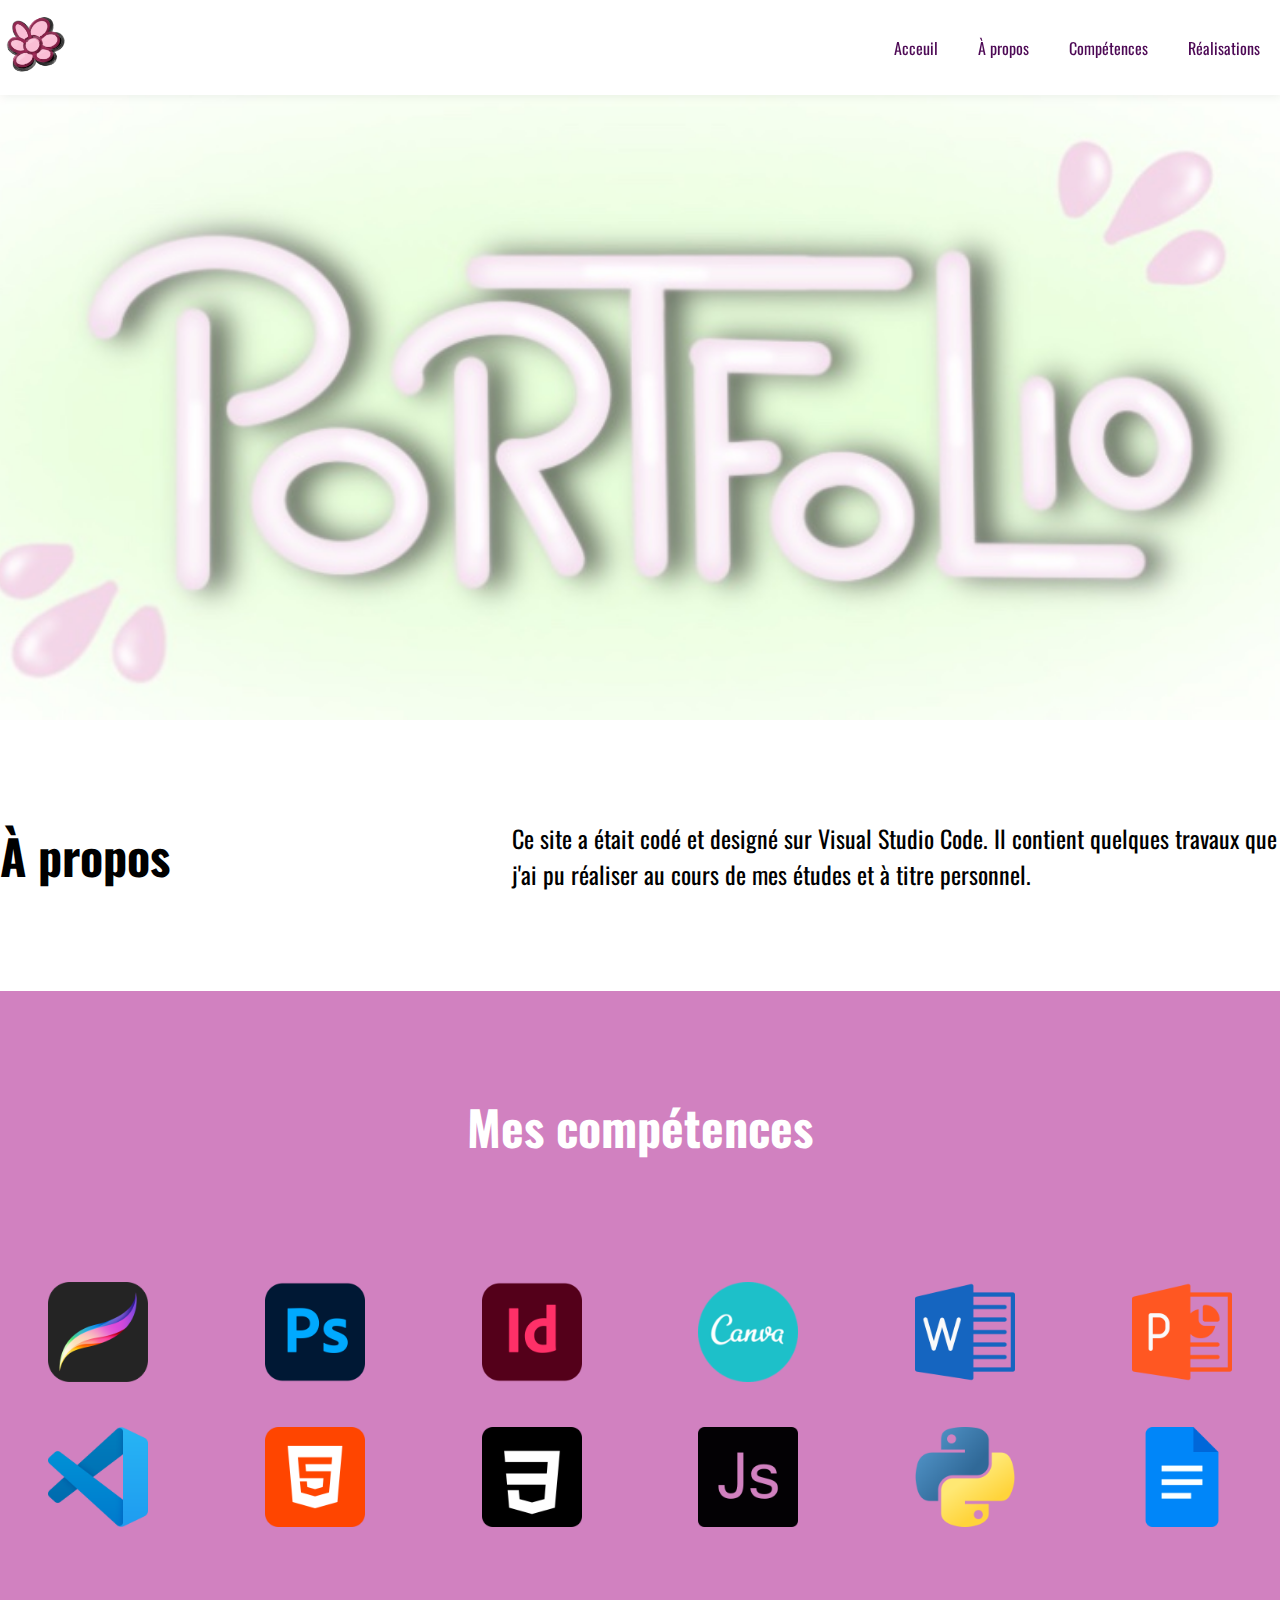
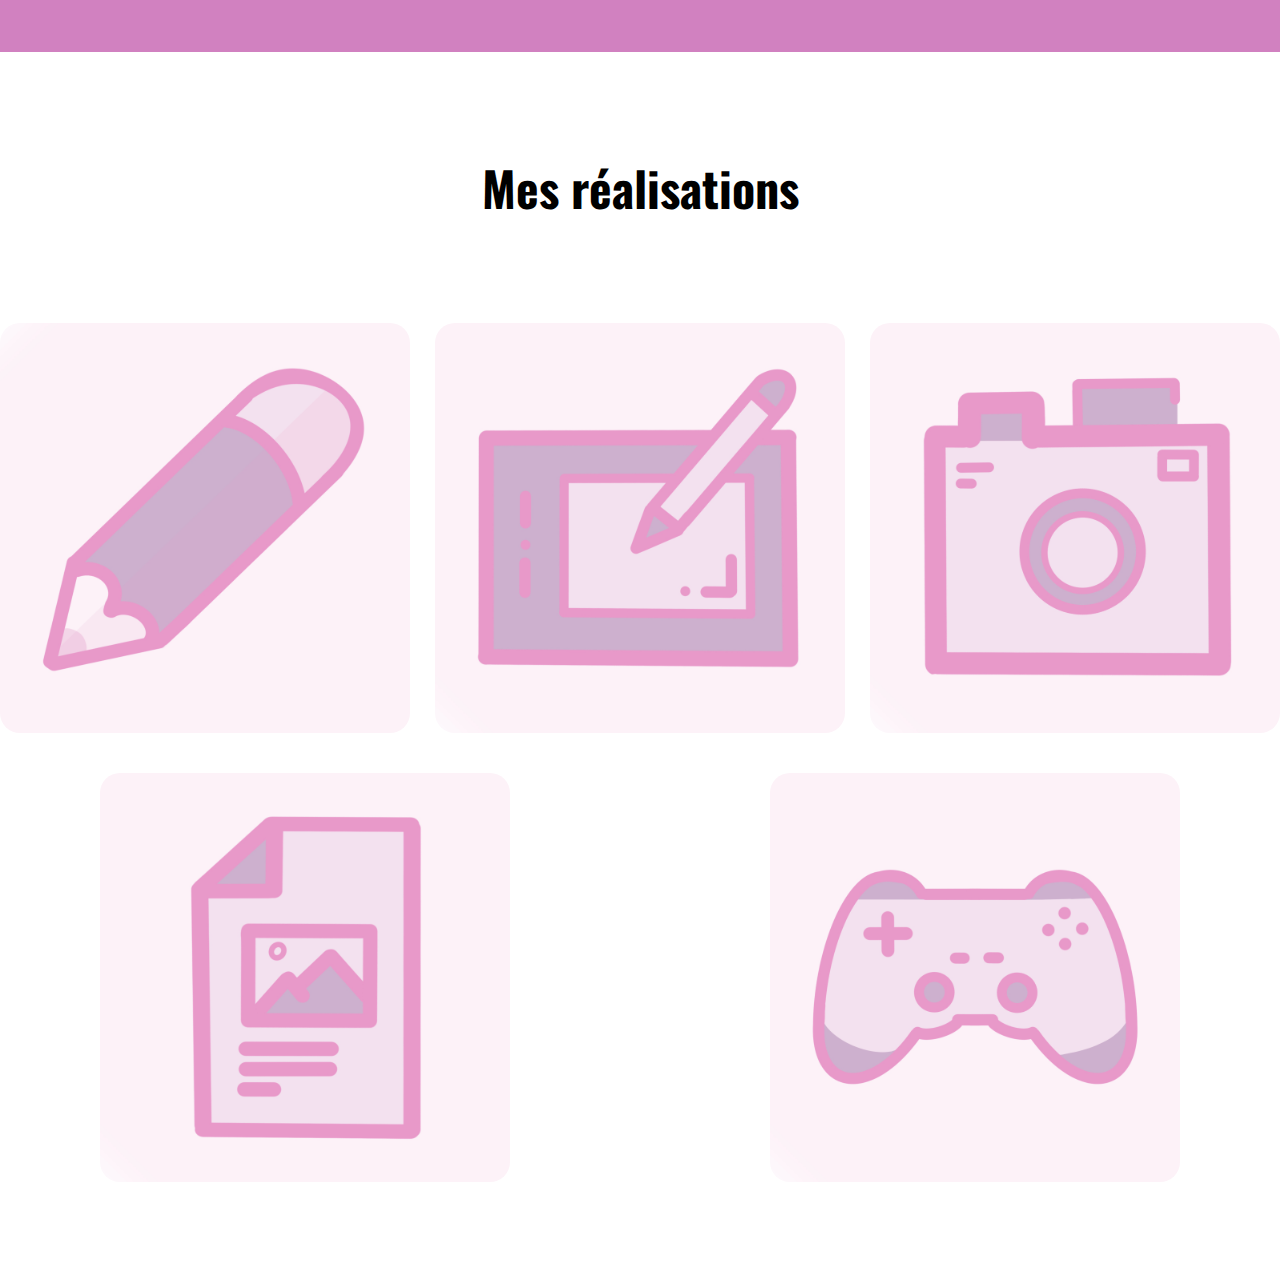
==== index.html @ e4f6659c "Add files via upload" ====
<!DOCTYPE html>
<html>
    <head>
        <meta charset="utf-8" />
        <meta name="viewport" content="width=device-width, initial-scale=1" />
        <title>Portfolio Emma ZEROUG</title>
        <meta type="description" content="Ceci est mon portfolio étudiant">
        <link href="https://fonts.googleapis.com/css2?family=Oswald:wght@200..700&display=swap">
        <link rel="stylesheet" href="styles/styles.css" type="text/css">
    </head>

    <body>
        <header>
            <div class="boxed">
                <div class="flex aligncenter space-between">
                    <button onclick="openMenu()" class="header-menu-mobile">
                        <span class="material-icons">
                            <img src="img/menu.png">
                        </span>
                    </button>
                    <a href="index.html" class="header-logo">
                        <img src="img/fleur en png bouffone.PNG">
                    </a>
                    <ul class="header-menu">
                        <li><a href="index.html"> Acceuil </a></li>
                        <li><a href="#propos" > À propos </a></li>
                        <li><a href="#compétences" > Compétences </a></li>
                        <li><a href="#réalisations" > Réalisations </a></li>
                    </ul>
                    
                </div>
            </div>
        </header>

        <div class="slider">
            <img src="img/acceuil2.jpg" class="slider-background">
        </div>

        <div class="gap1">
            <h2 id="propos"></h2>
        </div>

        <div class="section">
            <div class="boxed">
                <div class="flex toColumn mCenter">
                    <div class="w40 wm100">
                        <h2>À propos</h2>
                    </div>
                    <div class="w60 wm100">
                        <p> Ce site a était codé et designé sur Visual Studio Code. Il contient quelques travaux que j'ai pu réaliser au cours de mes études et à titre personnel. </p>
                    </div>
                </div>
            </div>

            <div class="gap1">
                <h2 id="compétences"></h2>
            </div>

            <div class="section dark">
                <div class="boxed text-center">
                    <h2>Mes compétences</h2>
                    <div class="flex toColumn gap20 space-between">
                        <div class="w25 wm100 skill">
                            <img src="img/procreate.png">
                        </div>
                        <div class="w25 wm100 skill">
                            <img src="img/photoshop.png">
                        </div>
                        <div class="w25 wm100 skill">
                            <img src="img/indesign2.png">
                        </div>
                        <div class="w25 wm100 skill">
                            <img src="img/Canva_logo.png">
                        </div>
                        <div class="w25 wm100 skill">
                            <img src="img/word logo.png">
                        </div>
                        <div class="w25 wm100 skill">
                            <img src="img/power-point logo.png">
                        </div>
                    </div>

                <div class="text-center">
                    <div class="flex toColumn gap20 space-between">
                        <div class="w25 wm100 skill">
                            <img src="img/visual studio code.png">
                        </div>
                        <div class="w25 wm100 skill">
                            <img src="img/html logo.png">
                        </div>
                        <div class="w25 wm100 skill">
                            <img src="img/css logo.png">
                        </div>
                        <div class="w25 wm100 skill">
                            <img src="img/logo-de-script-java.png">
                        </div>
                        <div class="w25 wm100 skill">
                            <img src="img/python logo.png">
                        </div>
                        <div class="w25 wm100 skill">
                            <img src="img/google-docs logo.png">
                        </div>
                    </div>
                </div>
                    
                </div>
            </div>
        </div>

        <div class="gap0">
            <h2 id="réalisations"></h2>
        </div>

        <div class="section">
            <div class="boxed text-center">
                <h2 id="réalisations2">Mes réalisations </h2>
                <div class="flex wrap gap20 space-between">

                    <div class="w32 wm47 réalisation">
                        <a href="html2.html">
                          <img src="img/icone dessin papier 2.jpg">
                          <h3>Dessin papier</h3>
                        </a>
                    </div>

                    <div class="w32 wm47 réalisation">
                        <a href="html3.html">
                          <img src="img/icone dessin numerique.jpg">
                          <h3>Dessin/Animation numérique</h3>
                        </a>
                    </div>

                    <div class="w32 wm47 réalisation">
                        <a href="html4.html">
                          <img src="img/icone photo.jpg">
                          <h3>Photographie</h3>
                        </a>
                    </div>
                    
                    <div class="w32 wm47 réalisation space">
                        <a href="html5.html">
                          <img src="img/icone affiche.jpg">
                          <h3>PAO</h3>
                        </a>
                    </div>

                    <div class="w32 wm47 réalisation space">
                        <a href="html6.html">
                          <img src="img/icone jeu video.jpg">
                          <h3>Jeu vidéo</h3>
                        </a>
                    </div>

                </div>
            </div>
        </div>

    </body>

    <script src="js/app.js"></script>
</html>
---- styles/styles.css ----
@import url('https://fonts.googleapis.com/css2?family=Oswald:wght@200..700&display=swap');

*{
    margin: 0;
    padding: 0;
}

body{
    font-family: "Oswald", sans-serif;
}

.slider{
    width: 100%;
    min-height: 80vh;
    aspect-ratio: 3/1.335;
    background: #000;
    position: relative;
}

.slider-background{
    width: 100%;
    height: 100%;
    object-fit: cover;
    filter: brightness(100%);
}

.slider-content{
    position: absolute;
    top: 50%;
    left: 50%;
    transform: translate(-50%, -50%);
    text-align: center;
}

h1{
    color: #FFF;
    font-size: 5rem;
}

h2{
    font-size: 3rem;
    margin-bottom: 100px;
}

p{
    font-size: 1.5rem;
    line-height: 1.5em;
}


.slider-content p{
    color: #FFF;
    font-size:2rem;
    font-weight:300;
}

.section{
    padding:100px 0;
}

.pad img{
    padding-left: 400px;
}

.boxed{
    max-width: 1280px;
    margin-inline: auto;
}

.flex{
    display: flex;
}

.dark{
    background: #d181c0;
    color: #FFF;
    
}

.w40{
    width: 40%;
}

.w60{
    width: 60%;
}

.text-center{
    text-align: center;
}


.w25{
    width: 25%;
}

.w32{
    width: 32%;
}

.w30{
    width: 32%;
    aspect-ratio: 1/2;
}

.w50{
    width: 40%;
}

.w100{
    width: 50%;
}

.space-between{
    justify-content: space-between;
}

.gap1{
    margin-top: -100px;
    margin-bottom: 100px;
}

.gap0{
    margin-top: -200px;
}

.gap20{
    gap: 20px;
}

.gap50{
    margin-top: 50px;
}

.gap70{
    margin-top: 67px;
}

.wrap{
    flex-wrap: wrap;
}

.skill{
    border-radius: 15px;
    padding: 20px;
    box-sizing: border-box;
}

.skill img{
    width: 150px;
    border-radius: 15px;
    height: 100px;
    aspect-ratio: 1/1;
    object-fit: contain;
}

.skill h3{
    margin-top: 10px;
}

.réalisation{
    height: auto;
    aspect-ratio: 1/1;
    position: relative;
}

.réalisation h3{
    position: absolute;
    top: 50%;
    left: 50%;
    transform: translate(-50%, -50%);
    font-size: 2rem;
    width: max-content;
    opacity: 0;
    transition: 1s ease;
}
.réalisation a{
    display: block;
    width: 100%;
    height: 100%;
    text-decoration: none;
    color: #FFF;
}

.réalisation img{
    width: 100%;
    height: 100%;
    object-fit: cover;
    filter: brightness(100%);
    transition: 1s ease;
    border-radius: 20px;
}

.réalisation:hover img{
    filter: brightness(60%);
}

.réalisation:hover h3{
    opacity: 1;
}

.space{
    padding-left: 100px;
    padding-right: 100px;
    margin-top: 20px;
}

.réalisation2{
    height: auto;
    aspect-ratio: 1/1;
    position: relative;
}

.réalisation2 p{
    color: #FFF;
    position: absolute;
    top: 10%;
    left: 50%;
    transform: translate(-50%, -50%);
    font-size: 2rem;
    width: max-content;
}

.réalisation2 img{
    width: 100%;
    height: 100%;
    object-fit: cover;
    filter: brightness(90%);
    border-radius: 20px;
}

.réalisation2 a{
    display: block;
    width: 100%;
    height: 100%;
    text-decoration: none;
    color: #FFF;
}


.réalisation3{
    height: auto;
    aspect-ratio: 2/3;
    position: relative;
}


.réalisation3 img{
    width: 100%;
    height: 100%;
    object-fit: cover;
    filter: brightness(90%);
    border-radius: 20px;
}

.réalisation3 a{
    display: block;
    width: 100%;
    height: 100%;
    text-decoration: none;
    color: #FFF;
}

.réalisation4{
    height: auto;
    aspect-ratio: 4/2.9;
    position: relative;
    margin: -35px 300px 50px 320px;
}


.réalisation4 img{
    width: 100%;
    height: 100%;
    object-fit: cover;
    filter: brightness(90%);
    border-radius: 20px;
}

.réalisation4 a{
    display: block;
    width: 100%;
    height: 100%;
    text-decoration: none;
    color: #FFF;
}

.réalisation5{
    height: auto;
    aspect-ratio: 4/2.9;
    position: relative;
}

.m5{
    margin: 0px 300px 50px 435px;
}


.réalisation5 img{
    width: 100%;
    height: 100%;
    object-fit: cover;
    filter: brightness(90%);
    border-radius: 20px;
}

.réalisation5 a{
    display: block;
    width: 100%;
    height: 100%;
    text-decoration: none;
    color: #FFF;
}

.aligncenter{
    align-items: center;
}

header{
    position: fixed;
    top: 0;
    left: 0;
    width: 100%;
    background: #FFF;
    z-index: 999;
    padding-block: 10px;
    box-shadow: 1px 1px 10px rgba(0, 0, 0, 0.07);
}

.header-logo{
    display: block;
}

.header-logo img{
    width: 70px;

}

.header-menu{
    display: flex;
    align-items: center;
    list-style: none;
}

.header-menu li a{
    text-decoration: none;
    color: #4d0955;
    padding: 10px 20px;
    display: block;
    box-sizing: border-box;
}

.header-menu li a:hover{
    background-color: #e9cbe2;
    filter: brightness(130%);
}

.header-menu-mobile{
    display: none;
}

@media(max-width: 810px){

    header{
        height: 60px;
    }

    .header-menu-mobile{
        display: block;
        border: 0px;
        background-color: #FFF;
        position: absolute;
        left: 5%;
        top: 50%;
        transform: translateY(-50%);
        z-index: 991;
    }
    .header-logo{
        position: absolute;
        left: 50%;
        top: 50%;
        transform: translate(-50%, -50%);
        z-index: 991;

    }

    .header-menu{
        position: fixed;
        top: 0;
        left: 0;
        width: 100%;
        height: 100vh;
        background-color: #FFF;
        flex-direction: column;
        align-items: center;
        justify-content: center;
        gap: 30px;
        display: none;
    }

    .active{
        display: flex;
    }

    h2{
        font-size: 2rem;
        margin-bottom: 20px;
    }

    .slider{
        height: 60vh;
    }

    .slider-content{
        width: 90%;
    }

    .slider-content p{
        margin-top: 20px;
        font-size: 1.5rem;
        text-wrap: balance;
    }

    h1{
        font-size: 3rem;
    }

    p{
        font-size: 1.35rem;
        text-wrap: balance;
    }

    .toColumn{
        flex-direction: column;
    }

    .mCenter{
        justify-content: center;
        align-items: center;
        text-align: center;
    }

    .wm100{
        width: 100% !important;
        margin-bottom: 20px;
    }

    .section{
        padding: 50px 0;
    }

    .boxed{
        max-width: 90%;
    }

    .wm47{
        width: 47%;
    }


}
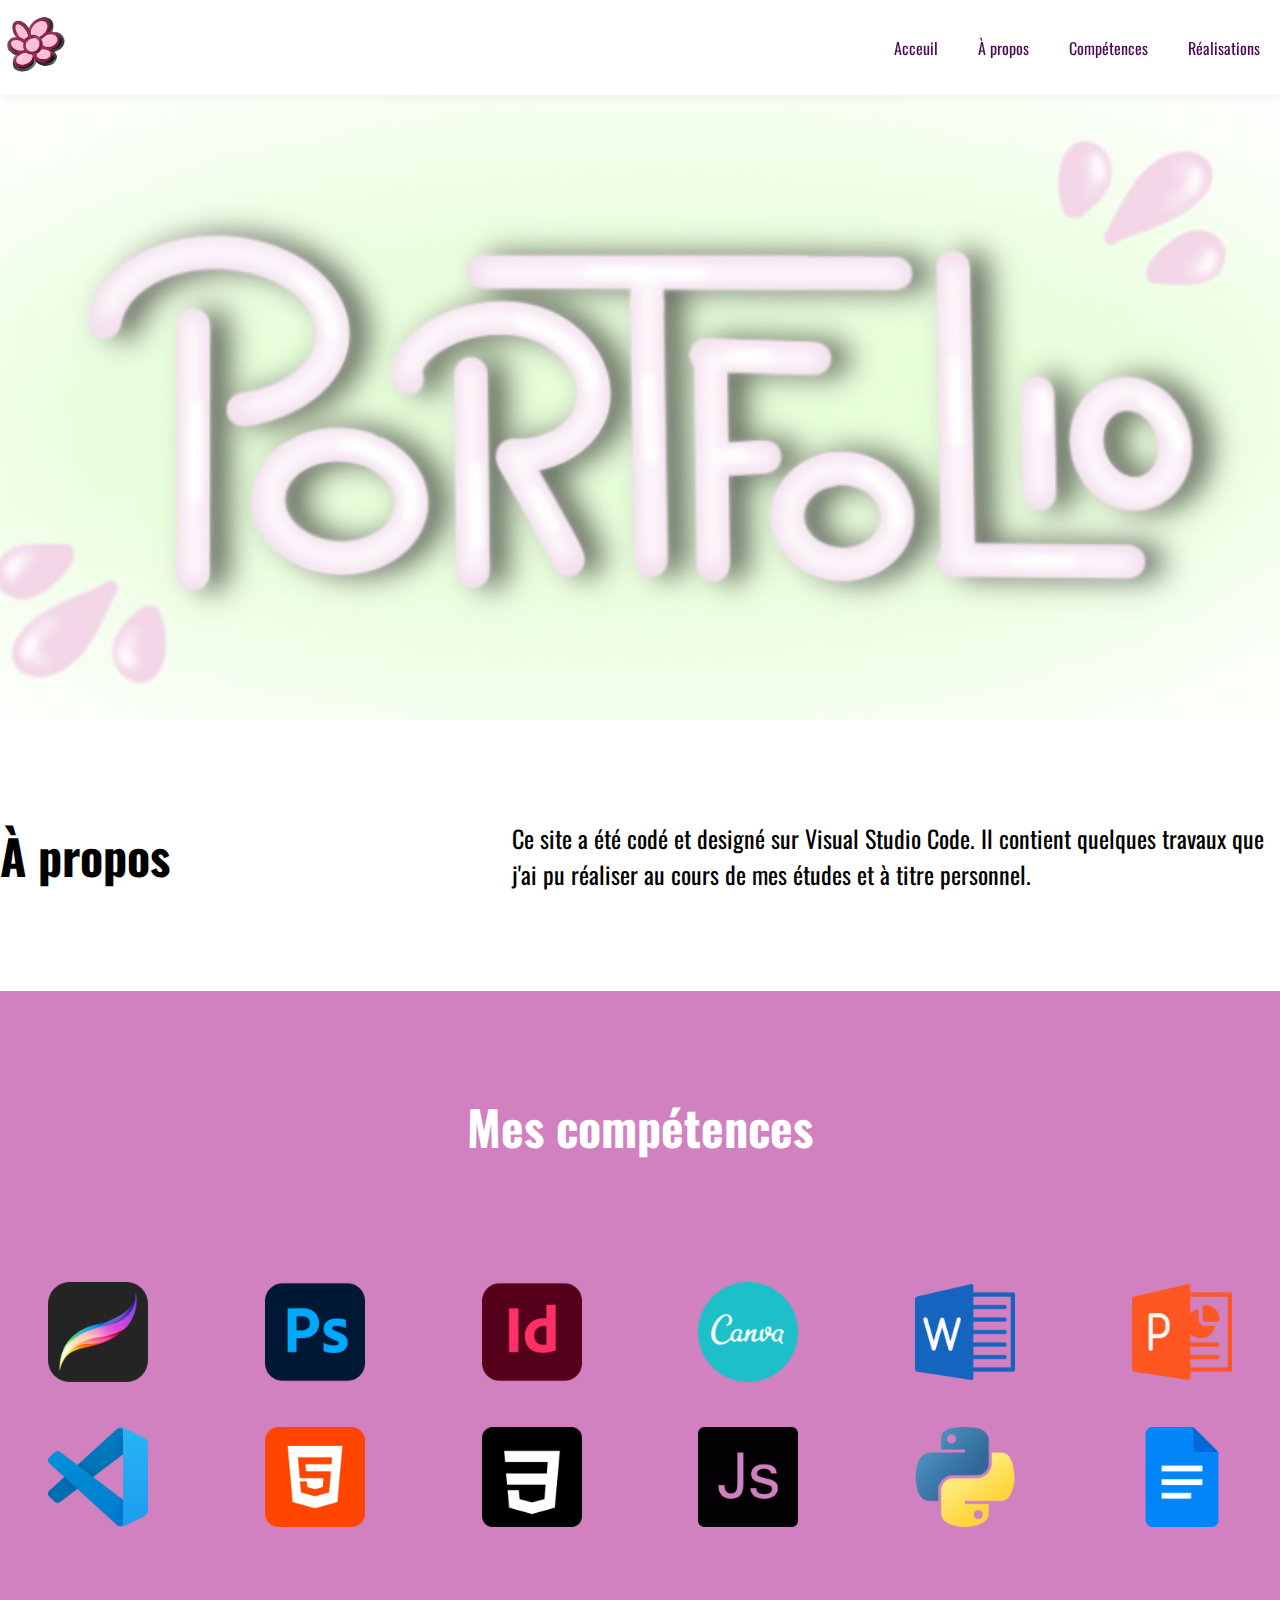
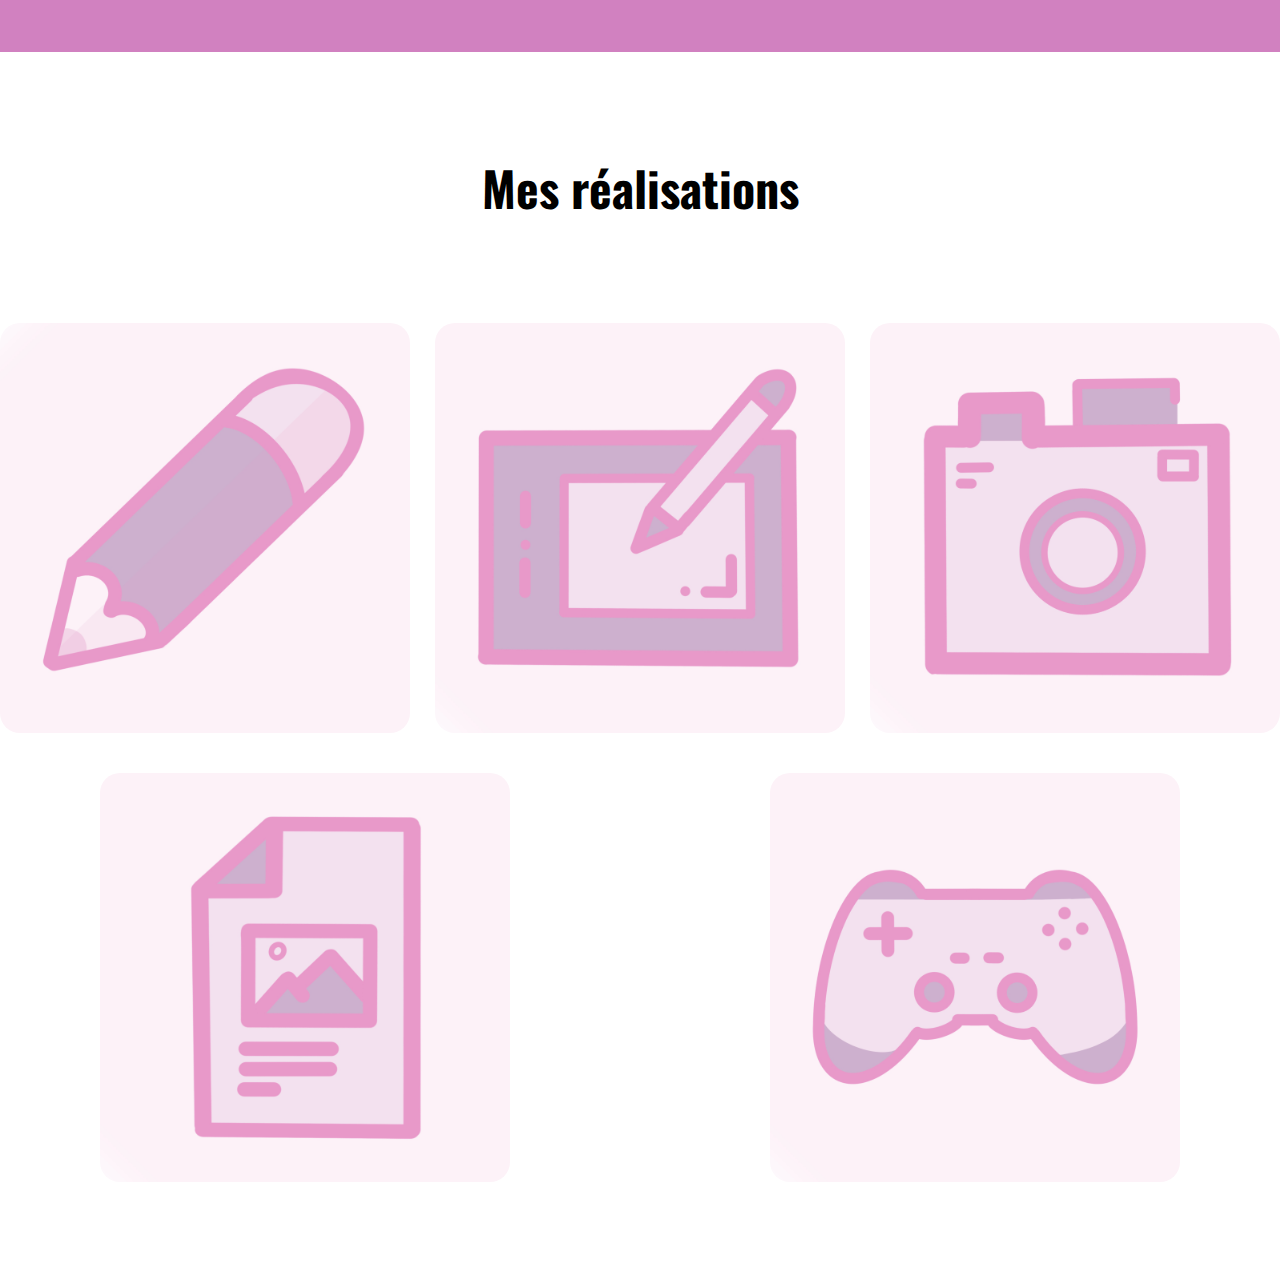
==== commit d43c9824: "Update index.html" ====
--- a/index.html
+++ b/index.html
@@ -47,7 +47,7 @@
                         <h2>À propos</h2>
                     </div>
                     <div class="w60 wm100">
-                        <p> Ce site a était codé et designé sur Visual Studio Code. Il contient quelques travaux que j'ai pu réaliser au cours de mes études et à titre personnel. </p>
+                        <p> Ce site a été codé et designé sur Visual Studio Code. Il contient quelques travaux que j'ai pu réaliser au cours de mes études et à titre personnel. </p>
                     </div>
                 </div>
             </div>
@@ -158,4 +158,4 @@
     </body>
 
     <script src="js/app.js"></script>
-</html>+</html>
